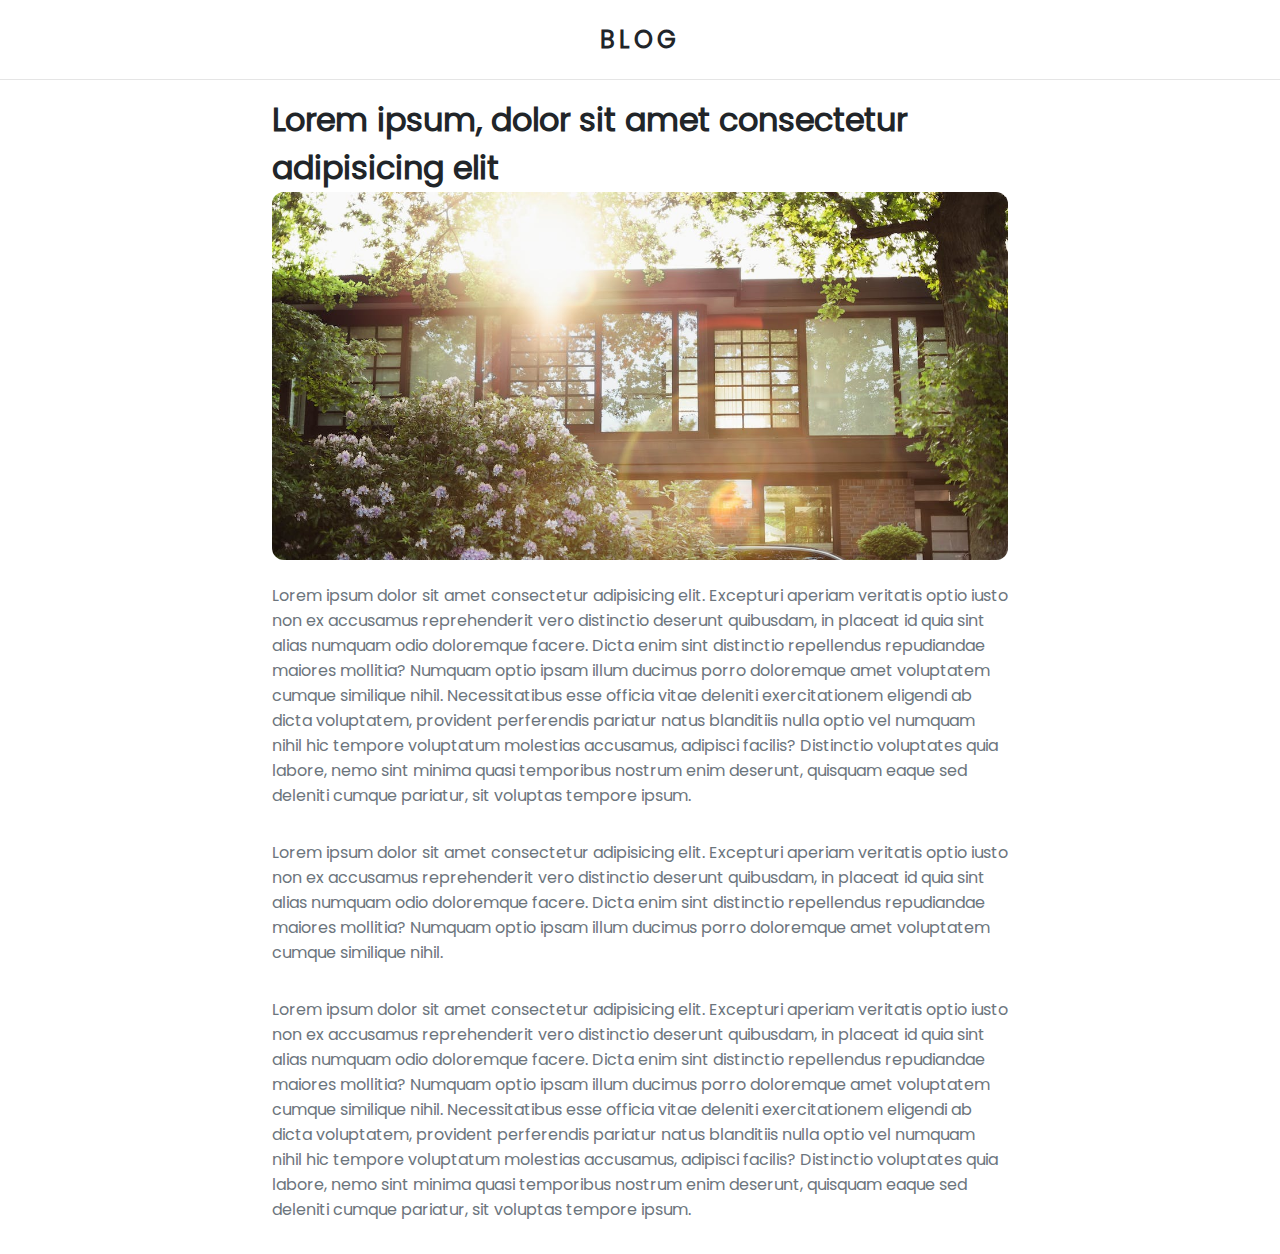
==== post.html @ 986d0fa1 "add single post page" ====
<!DOCTYPE html>
<html lang="en">

<head>
    <meta charset="UTF-8" />
    <meta name="viewport" content="width=device-width, initial-scale=1.0" />
    <title>Blog - Post</title>
    <link rel="stylesheet" href="./css/styles.css" />
</head>

<body>
    <nav>
        <h2><a href="./index.html">Blog</a></h2>
    </nav>
    <main class="single-post">
        <h1>Lorem ipsum, dolor sit amet consectetur adipisicing elit</h1>
        <img src="./images/house-3.jpg" alt="house" />
        <p>
            Lorem ipsum dolor sit amet consectetur adipisicing elit. Excepturi
            aperiam veritatis optio iusto non ex accusamus reprehenderit vero
            distinctio deserunt quibusdam, in placeat id quia sint alias numquam
            odio doloremque facere. Dicta enim sint distinctio repellendus
            repudiandae maiores mollitia? Numquam optio ipsam illum ducimus porro
            doloremque amet voluptatem cumque similique nihil. Necessitatibus esse
            officia vitae deleniti exercitationem eligendi ab dicta voluptatem,
            provident perferendis pariatur natus blanditiis nulla optio vel numquam
            nihil hic tempore voluptatum molestias accusamus, adipisci facilis?
            Distinctio voluptates quia labore, nemo sint minima quasi temporibus
            nostrum enim deserunt, quisquam eaque sed deleniti cumque pariatur, sit
            voluptas tempore ipsum.
        </p>
        <p>
            Lorem ipsum dolor sit amet consectetur adipisicing elit. Excepturi
            aperiam veritatis optio iusto non ex accusamus reprehenderit vero
            distinctio deserunt quibusdam, in placeat id quia sint alias numquam
            odio doloremque facere. Dicta enim sint distinctio repellendus
            repudiandae maiores mollitia? Numquam optio ipsam illum ducimus porro
            doloremque amet voluptatem cumque similique nihil.
        </p>
        <p>
            Lorem ipsum dolor sit amet consectetur adipisicing elit. Excepturi
            aperiam veritatis optio iusto non ex accusamus reprehenderit vero
            distinctio deserunt quibusdam, in placeat id quia sint alias numquam
            odio doloremque facere. Dicta enim sint distinctio repellendus
            repudiandae maiores mollitia? Numquam optio ipsam illum ducimus porro
            doloremque amet voluptatem cumque similique nihil. Necessitatibus esse
            officia vitae deleniti exercitationem eligendi ab dicta voluptatem,
            provident perferendis pariatur natus blanditiis nulla optio vel numquam
            nihil hic tempore voluptatum molestias accusamus, adipisci facilis?
            Distinctio voluptates quia labore, nemo sint minima quasi temporibus
            nostrum enim deserunt, quisquam eaque sed deleniti cumque pariatur, sit
            voluptas tempore ipsum.
        </p>
    </main>
</body>

</html>
---- css/styles.css ----
@font-face {
    font-family: Poppins;
    src: url("../fonts/Poppins.ttf");
}

:root {
    --blue: #0d6efd;
    --indigo: #6610f2;
    --purple: #6f42c1;
    --pink: #d63384;
    --red: #dc3545;
    --orange: #fd7e14;
    --yellow: #ffc107;
    --green: #198754;
    --teal: #20c997;
    --cyan: #0dcaf0;
    --white: #fff;
    --gray: #6c757d;
    --gray-dark: #343a40;
    --primary: #f79918;
    --secondary: #10495c;
    --success: #198754;
    --info: #0dcaf0;
    --warning: #ffc107;
    --danger: #dc3545;
    --light: #f8f9fa;
    --dark: #212529;
}

/* reset styles */

*, *::before, *::after {
    margin: 0;
    padding: 0;
    box-sizing: border-box;
    color: var(--dark);
    font-family: Poppins, sans-serif;
}

body {
    background-color: var(--white);
}

main {
    width: 100%;
    max-width: 1200px;
    margin: 0 auto;
    padding: 1rem;
}

img {
    width: 100%;
}

a {
    text-decoration: none;
}

/* nav styles */

nav {
    width: 100%;
    height: 5rem;
    display: flex;
    align-items: center;
    justify-content: center;
    border-bottom: 0.1rem solid rgba(0, 0, 0, .1);
}

nav h2 {
    text-transform: uppercase;
    letter-spacing: 0.25rem;
}

/* posts */

.posts {
    display: grid;
    grid-template-columns: 1fr;
    gap: 3rem;
}

.posts img {
    object-fit: cover;
    aspect-ratio: 2/1;
    border-radius: 0.75rem;
}

.posts h3 {
    margin-bottom: 0.25rem;
}

.posts p {
    color: var(--gray);
}

@media screen and (min-width: 768px) {
    .posts {
        grid-template-columns: 1fr 1fr;
    }
    
    .post.full-width {
        grid-column: 1 / -1;
        display: flex;
        justify-content: center;
        gap: 1rem;
    }

    .post.full-width img {
        width: 50%;
    }

    .post.full-width h3 {
        font-size: 2rem;
    }
}

@media screen and (min-width: 1024px) {
    .posts {
        grid-template-columns: 1fr 1fr 1fr;
    }
}

/* single post */

.single-post {
    max-width: 768px;
}

.single-post h1 {
    font-size: 2rem;
}

.single-post img {
    object-fit: cover;
    aspect-ratio: 2/1;
    border-radius: .75rem;
}

.single-post p {
    padding: 1rem 0;
    color: var(--gray);
}
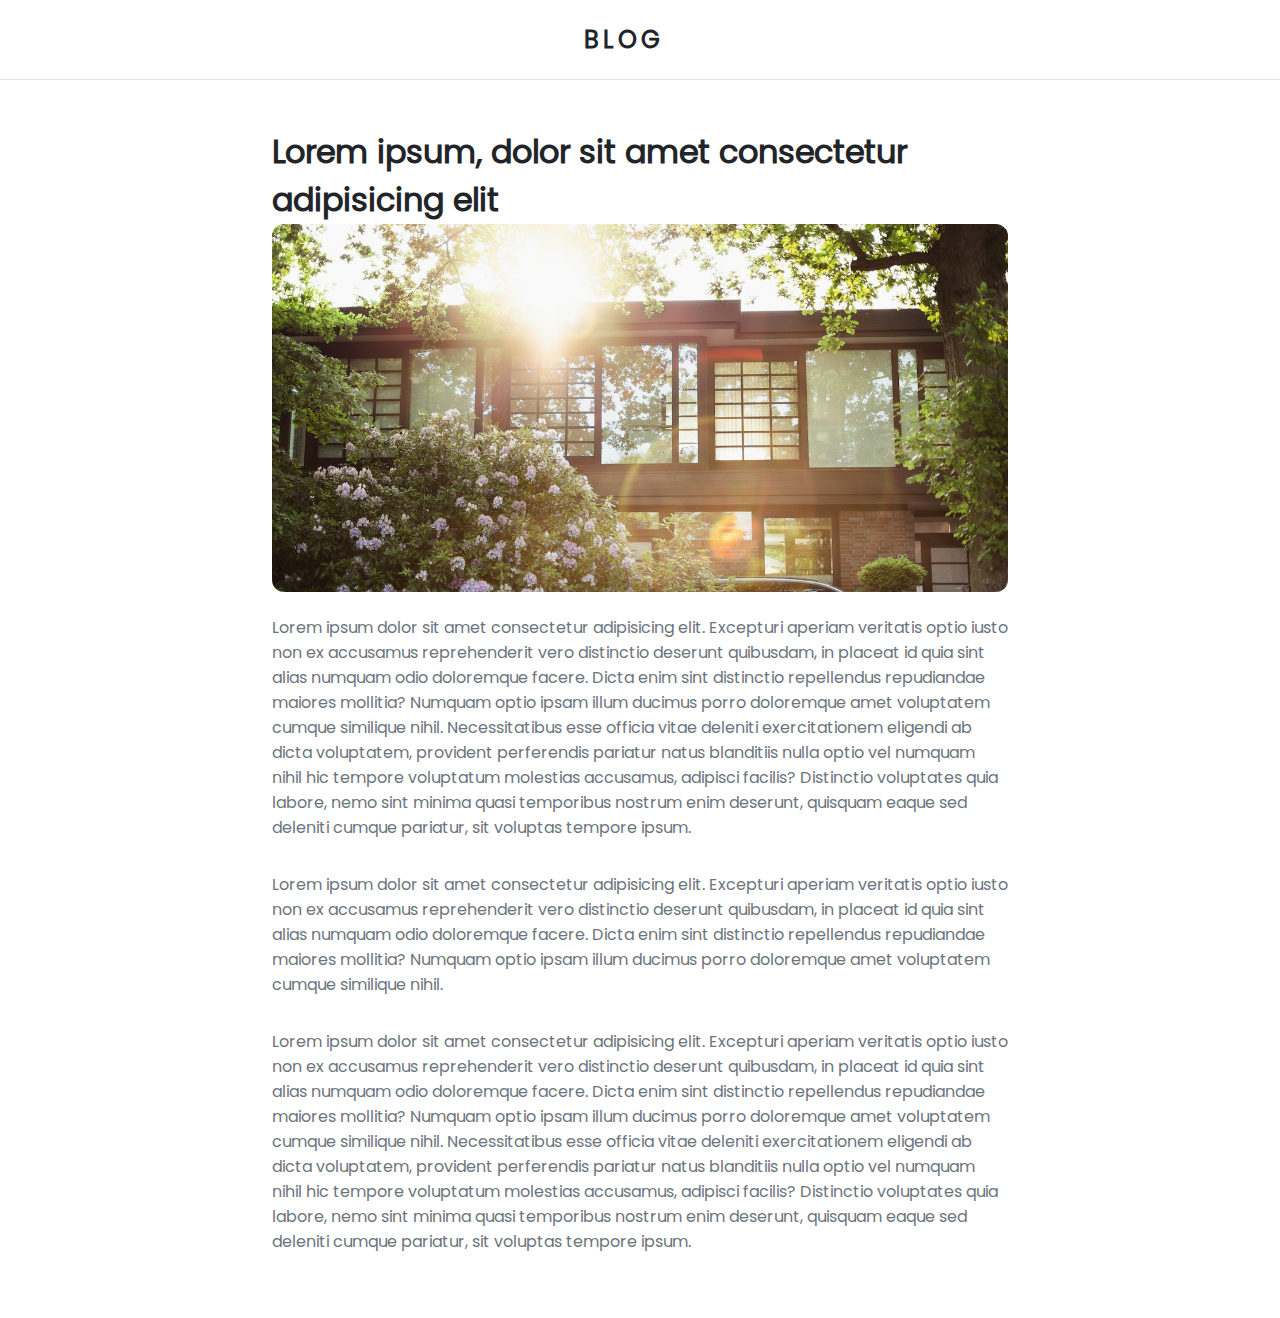
==== commit 83feaacc: "add icons to navbar" ====
--- a/post.html
+++ b/post.html
@@ -10,7 +10,13 @@
 
 <body>
     <nav>
+        <div class="search"></div>
         <h2><a href="./index.html">Blog</a></h2>
+        <div class="icons">
+            <a href="#"><i class="fa-brands fa-twitter"></i></a>
+            <a href="#"><i class="fa-brands fa-reddit-alien"></i></a>
+            <a href="#"><i class="fa-brands fa-discord"></i></a>
+        </div>
     </nav>
     <main class="single-post">
         <h1>Lorem ipsum, dolor sit amet consectetur adipisicing elit</h1>
--- a/css/styles.css
+++ b/css/styles.css
@@ -29,7 +29,7 @@
 
 /* reset styles */
 
-*, *::before, *::after {
+*:is(:not(i), ::before, ::after) {
     margin: 0;
     padding: 0;
     box-sizing: border-box;
@@ -44,7 +44,7 @@
 main {
     width: 100%;
     max-width: 1200px;
-    margin: 0 auto;
+    margin: 2rem auto;
     padding: 1rem;
 }
 
@@ -63,13 +63,24 @@
     height: 5rem;
     display: flex;
     align-items: center;
-    justify-content: center;
+    justify-content: space-around;
     border-bottom: 0.1rem solid rgba(0, 0, 0, .1);
 }
 
 nav h2 {
     text-transform: uppercase;
     letter-spacing: 0.25rem;
+}
+
+nav .icons {
+    display: flex;
+    align-items: center;
+    justify-content: space-between;
+    gap: 1rem;
+}
+
+nav .icons i {
+    color: var(--gray-dark);
 }
 
 /* posts */
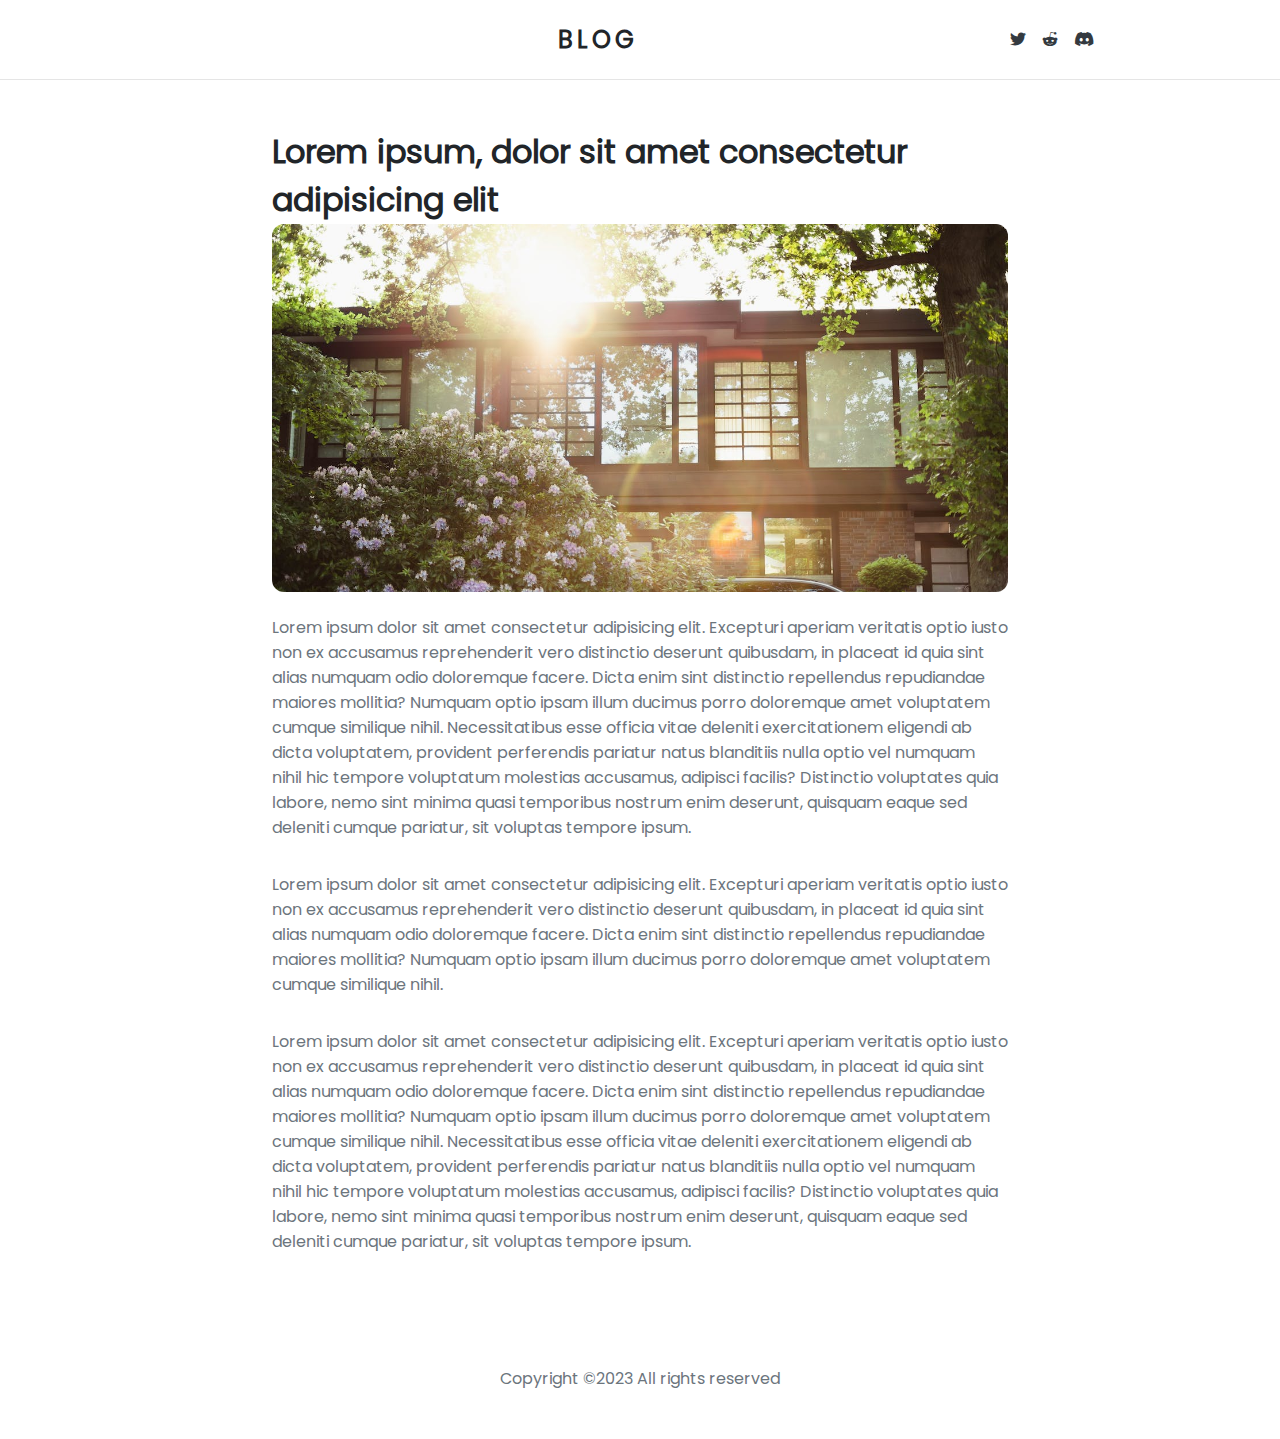
==== commit 5d2a859c: "add footer" ====
--- a/post.html
+++ b/post.html
@@ -6,6 +6,7 @@
     <meta name="viewport" content="width=device-width, initial-scale=1.0" />
     <title>Blog - Post</title>
     <link rel="stylesheet" href="./css/styles.css" />
+    <link href="./fontawesome6/css/all.css" rel="stylesheet">
 </head>
 
 <body>
@@ -58,6 +59,9 @@
             voluptas tempore ipsum.
         </p>
     </main>
+    <footer>
+        Copyright ©2023 All rights reserved
+    </footer>
 </body>
 
 </html>--- a/css/styles.css
+++ b/css/styles.css
@@ -152,3 +152,10 @@
     padding: 1rem 0;
     color: var(--gray);
 }
+
+/* footer */
+footer {
+    padding: 3rem 1rem;
+    text-align: center;
+    color: var(--gray);
+}
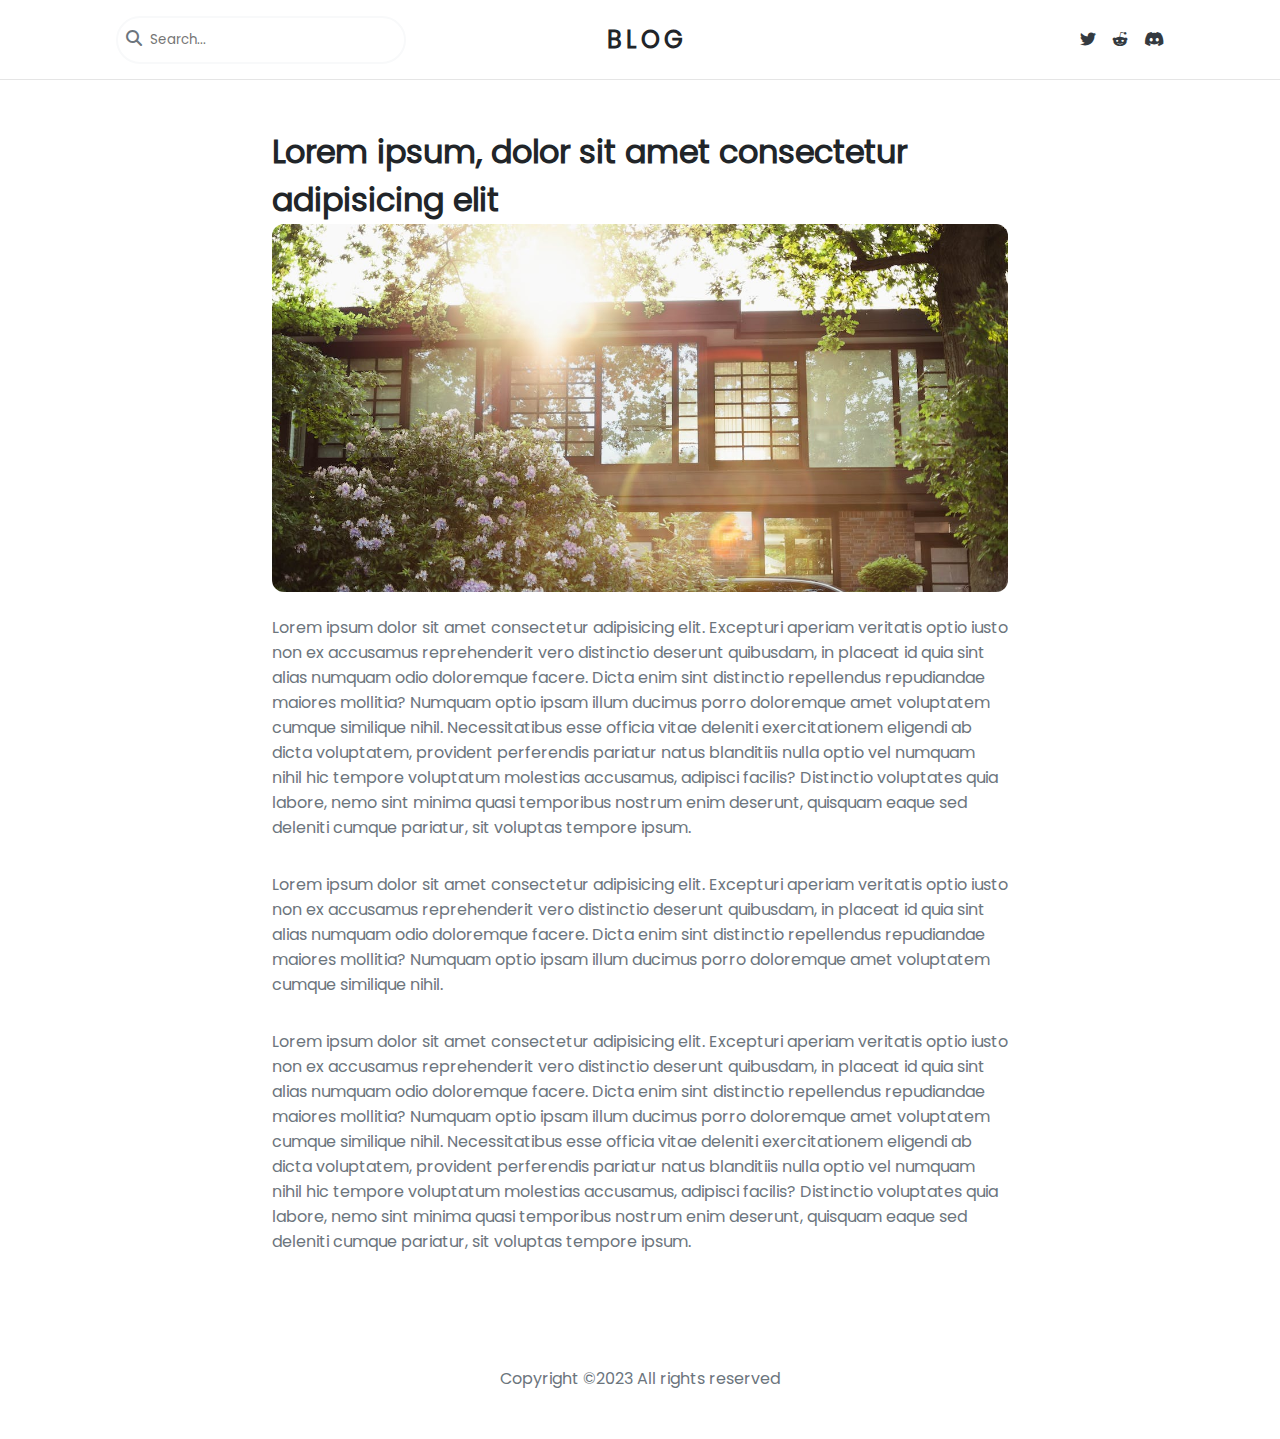
==== commit 2d4d0de3: "fix search input in post page" ====
--- a/post.html
+++ b/post.html
@@ -11,7 +11,12 @@
 
 <body>
     <nav>
-        <div class="search"></div>
+        <div class="search">
+            <label>
+                <i class="fa-solid fa-magnifying-glass"></i>
+                <input type="text" placeholder="Search...">
+            </label>
+        </div>
         <h2><a href="./index.html">Blog</a></h2>
         <div class="icons">
             <a href="#"><i class="fa-brands fa-twitter"></i></a>
--- a/css/styles.css
+++ b/css/styles.css
@@ -61,10 +61,39 @@
 nav {
     width: 100%;
     height: 5rem;
+    padding: 1rem;
     display: flex;
     align-items: center;
-    justify-content: space-around;
+    justify-content: space-between;
     border-bottom: 0.1rem solid rgba(0, 0, 0, .1);
+}
+
+nav .search {
+    padding: 0.5rem;
+    border-radius: 100vh;
+    border: 0.125rem solid var(--light);
+    position: relative;
+}
+
+nav .search i {
+    color: var(--gray);
+    cursor: pointer;
+}
+
+nav .search input {
+    display: block;
+    width: calc(100vw - 5rem);
+    padding: 0.25rem;
+    position: absolute;
+    top: 0.5rem; left: 2.5rem;
+    opacity: 0;
+    background-color: var(--white);
+    border: none;
+    outline: none;
+}
+
+nav .search input:focus-visible {
+    opacity: 1;
 }
 
 nav h2 {
@@ -81,6 +110,25 @@
 
 nav .icons i {
     color: var(--gray-dark);
+}
+
+@media screen and (min-width: 768px) {
+    nav .search input {
+        width: 250px;
+        display: inline;
+        position: unset;
+        opacity: 1;
+    }
+
+    nav .icons {
+        margin-left: 12rem;
+    }
+}
+
+@media screen and (min-width: 1024px) {
+    nav {
+        justify-content: space-around;
+    }
 }
 
 /* posts */
